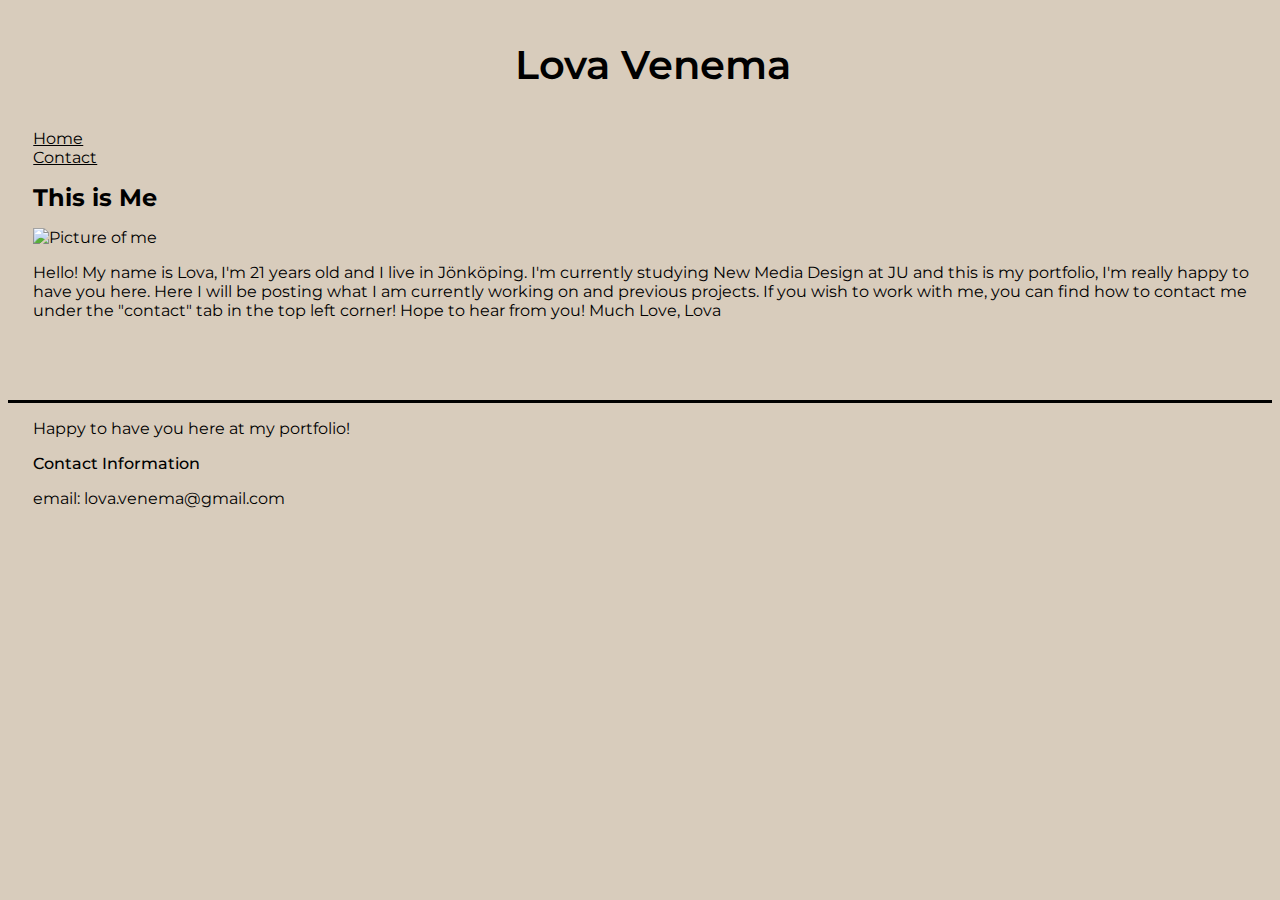
==== index.html @ 79e27061 "Tweaks" ====
<!DOCTYPE html>
<html lang="en">
  <head>
    <meta charset="UTF-8" />
    <meta name="viewport" content="width=device-width, initial-scale=1.0" />
    <title>Portfolio Website</title>
    <link rel="preconnect" href="https://fonts.googleapis.com" />
    <link rel="preconnect" href="https://fonts.gstatic.com" crossorigin />
    <link
      href="https://fonts.googleapis.com/css2?family=Montserrat:ital,wght@0,100..900;1,100..900&display=swap"
      rel="stylesheet"
    />
    <link rel="stylesheet" href="css/main.css" />
  </head>

  <body>
    <header>
      <p id="logotype">Lova Venema</p>
      <nav>
        <ul>
          <a href="#"><li>Home</li></a>
          <a href="contact.html"><li>Contact</li></a>
        </ul>
      </nav>
    </header>

    <main>
      <h1>This is Me</h1>
      <img class="main-img" src="/images/me.jpeg" alt="Picture of me" />
      <p>
        Hello! My name is Lova, I'm 21 years old and I live in Jönköping. I'm
        currently studying New Media Design at JU and this is my portfolio, I'm
        really happy to have you here. Here I will be posting what I am
        currently working on and previous projects. If you wish to work with me,
        you can find how to contact me under the "contact" tab in the top left
        corner! Hope to hear from you! Much Love, Lova
      </p>
    </main>

    <footer>
      <p>Happy to have you here at my portfolio!</p>
      <h2>Contact Information</h2>
      <p>email: lova.venema@gmail.com</p>
    </footer>
  </body>
</html>
---- css/main.css ----
* {
  font-family: "Montserrat", serif;
  background-color: rgb(216, 204, 188);
}

/*HEADER*/

/* navigaion */
ul {
  list-style: none;
  padding-left: 2%;
}
a {
  color: black;
}

/* logo */
#logotype {
  font-weight: 600;
  font-size: 2.5rem;
  text-align: center;
}

/*MAIN*/

/*Main - Home Page*/

h1 {
  padding-left: 2%;
  font-size: 1.5rem;
}

p {
  text-align: left;
  padding-left: 2%;
}

/* picture */
.main-img {
  width: 20%;
  padding-left: 2%;
}

/*Main - home page end*/

/*Main - Contact Page*/

form {
  width: 40%;
  margin-left: 50 px;
  margin-top: 1%;
  border-color: black;
}

textarea {
  height: 100px;
  width: 40%;
}

/* button {
  margin-top: 10px;
} */

#writeamessage {
  border: 1px solid black;
  border-radius: 7px;
  margin-top: 1.5%;
}

/*Main - Contact Page*/

/* FOOTER */

footer {
  margin-top: 5rem;
  margin-bottom: 3rem;
  border-top: 3px solid black;
}

h2 {
  margin-left: 2%;
  font-weight: 500;
  font-size: 1rem;
}
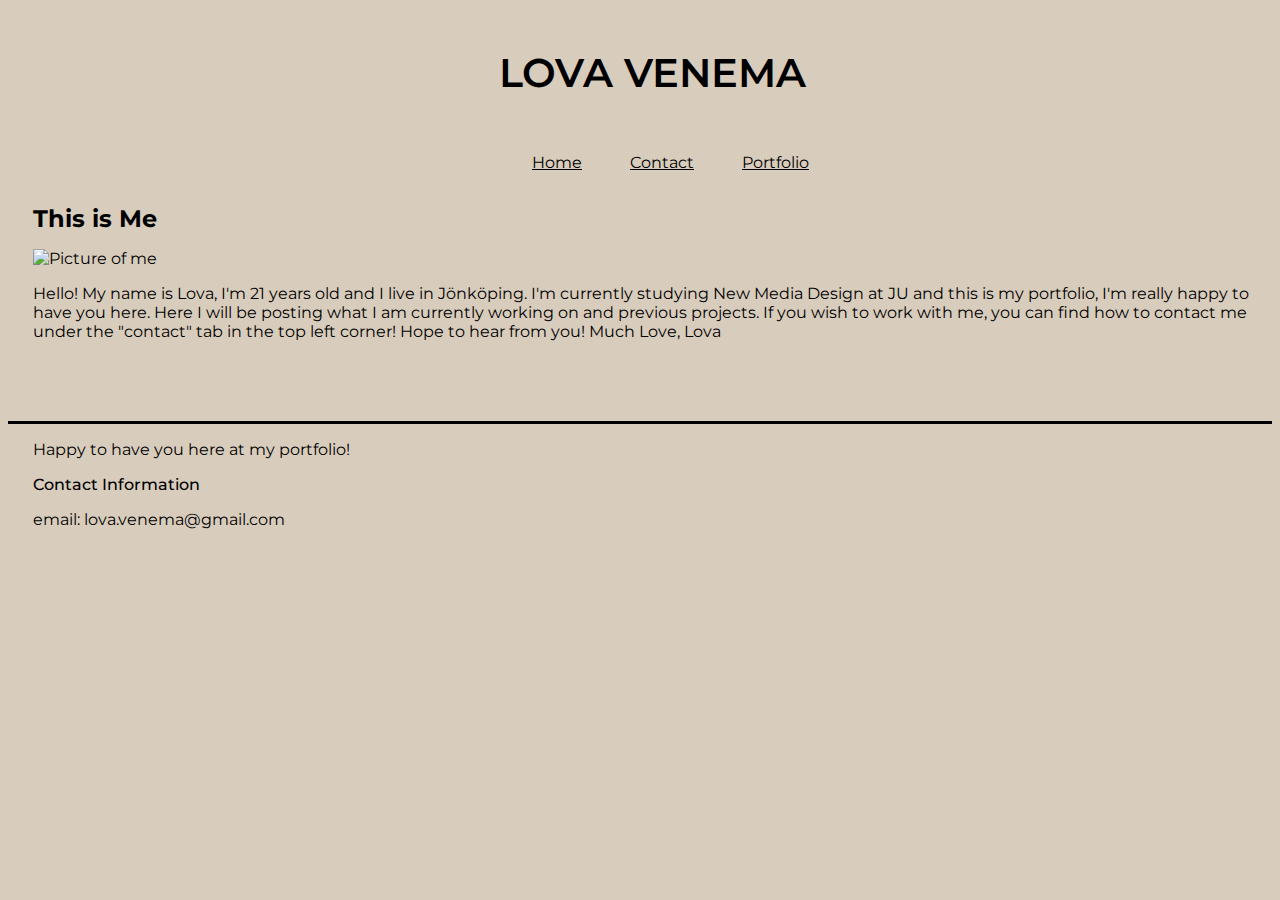
==== commit 16ef9709: "Adding portfolio page and updating logo" ====
--- a/index.html
+++ b/index.html
@@ -15,11 +15,12 @@
 
   <body>
     <header>
-      <p id="logotype">Lova Venema</p>
+      <p id="logotype">LOVA VENEMA</p>
       <nav>
         <ul>
-          <a href="#"><li>Home</li></a>
+          <a href="index.html"><li>Home</li></a>
           <a href="contact.html"><li>Contact</li></a>
+          <a href="portfolio.html"><li>Portfolio</li></a>
         </ul>
       </nav>
     </header>
--- a/css/main.css
+++ b/css/main.css
@@ -5,10 +5,21 @@
 
 /*HEADER*/
 
+header {
+  display: flex;
+  flex-direction: column;
+  align-items: center;
+}
+
 /* navigaion */
 ul {
+  display: flex;
   list-style: none;
   padding-left: 2%;
+}
+
+li {
+  margin-left: 3rem;
 }
 a {
   color: black;
@@ -16,9 +27,9 @@
 
 /* logo */
 #logotype {
+  display: flex;
   font-weight: 600;
   font-size: 2.5rem;
-  text-align: center;
 }
 
 /*MAIN*/
@@ -67,7 +78,22 @@
   margin-top: 1.5%;
 }
 
-/*Main - Contact Page*/
+/* Main - Contact Page */
+
+/* Main - Portfolio Page */
+
+.portfolio-container {
+  display: grid;
+  grid-template-columns: repeat(3, 1fr);
+  /*Alternative
+  'img, img, img'
+  'img, img, img';
+  */
+}
+
+.portfolio-image {
+  width: 100%; /* will be 100% as they should take 100% of each column*/
+}
 
 /* FOOTER */
 
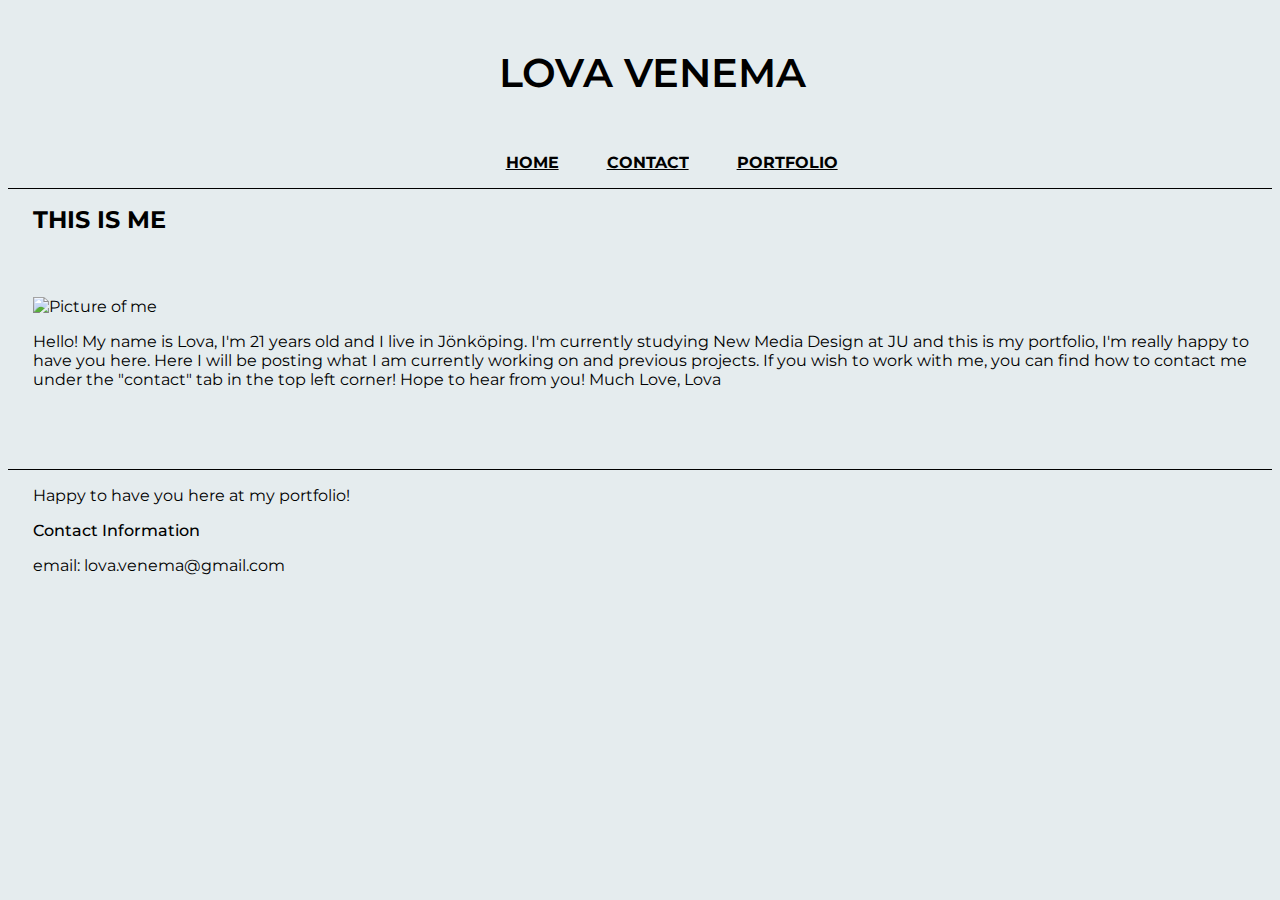
==== commit 583f4d38: "Fixes to the header, menu and background" ====
--- a/index.html
+++ b/index.html
@@ -18,15 +18,15 @@
       <p id="logotype">LOVA VENEMA</p>
       <nav>
         <ul>
-          <a href="index.html"><li>Home</li></a>
-          <a href="contact.html"><li>Contact</li></a>
-          <a href="portfolio.html"><li>Portfolio</li></a>
+          <a href="index.html"><li>HOME</li></a>
+          <a href="contact.html"><li>CONTACT</li></a>
+          <a href="portfolio.html"><li>PORTFOLIO</li></a>
         </ul>
       </nav>
     </header>
 
     <main>
-      <h1>This is Me</h1>
+      <h1>THIS IS ME</h1>
       <img class="main-img" src="/images/me.jpeg" alt="Picture of me" />
       <p>
         Hello! My name is Lova, I'm 21 years old and I live in Jönköping. I'm
--- a/css/main.css
+++ b/css/main.css
@@ -1,6 +1,6 @@
 * {
   font-family: "Montserrat", serif;
-  background-color: rgb(216, 204, 188);
+  background-color: rgb(229, 236, 238);
 }
 
 /*HEADER*/
@@ -9,11 +9,13 @@
   display: flex;
   flex-direction: column;
   align-items: center;
+  border-bottom: 1px solid black;
 }
 
 /* navigaion */
 ul {
   display: flex;
+  font-weight: 700;
   list-style: none;
   padding-left: 2%;
 }
@@ -38,6 +40,7 @@
 
 h1 {
   padding-left: 2%;
+  margin-bottom: 5%;
   font-size: 1.5rem;
 }
 
@@ -85,6 +88,7 @@
 .portfolio-container {
   display: grid;
   grid-template-columns: repeat(3, 1fr);
+  align-items: center;
   /*Alternative
   'img, img, img'
   'img, img, img';
@@ -100,7 +104,7 @@
 footer {
   margin-top: 5rem;
   margin-bottom: 3rem;
-  border-top: 3px solid black;
+  border-top: 1px solid black;
 }
 
 h2 {
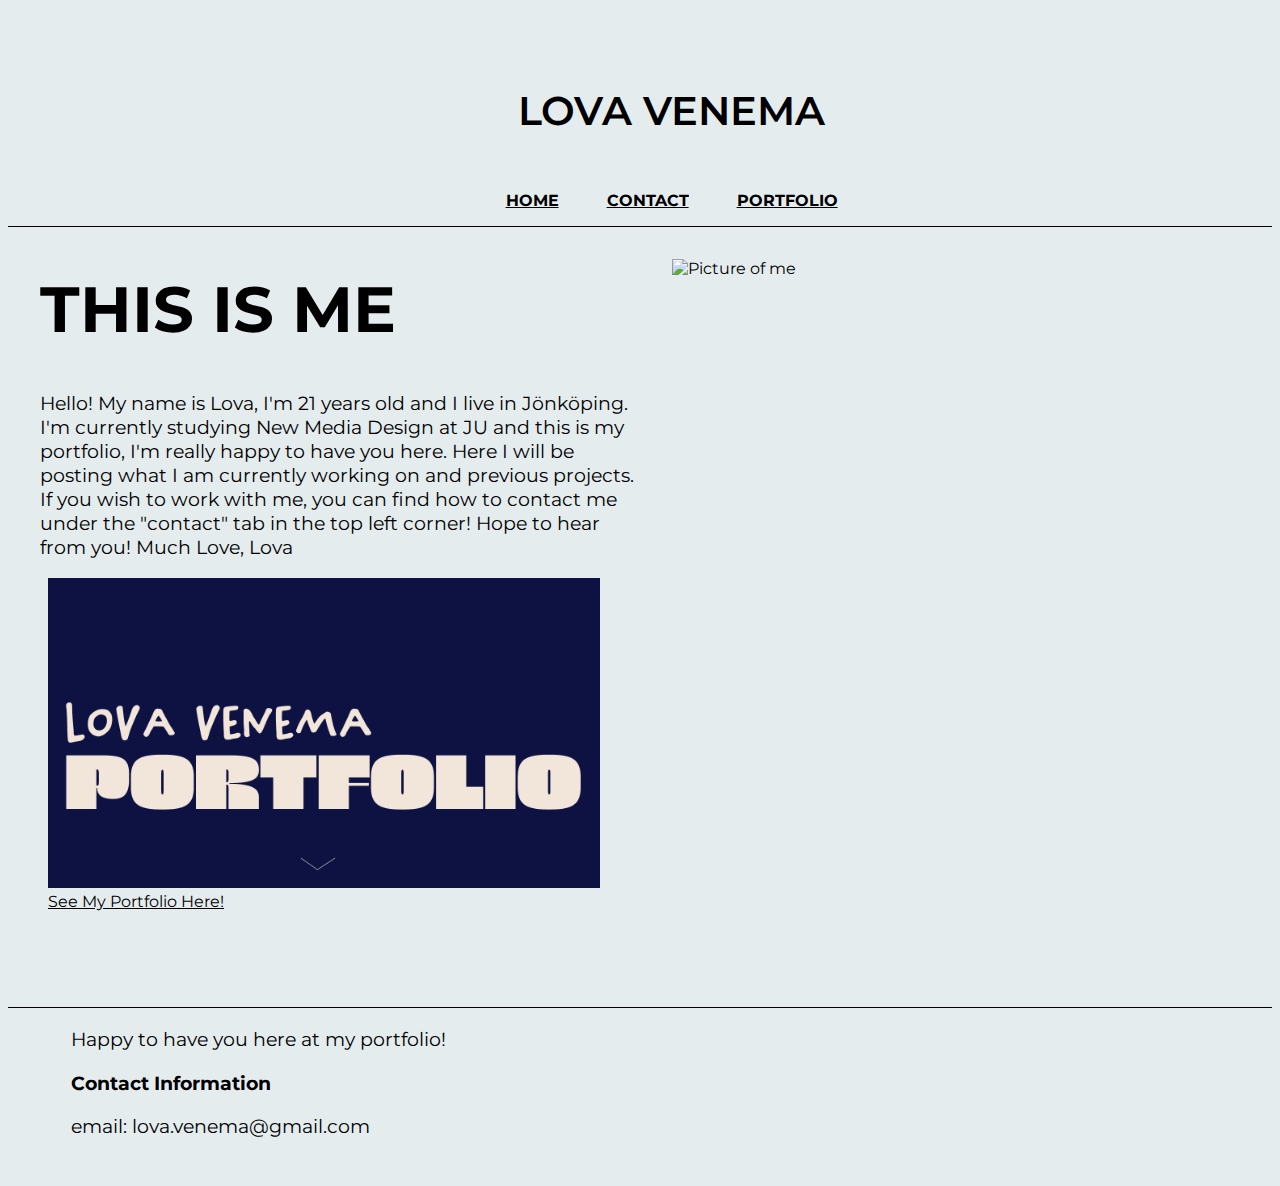
==== commit e4267860: "Flex and grid, final pieces added" ====
--- a/index.html
+++ b/index.html
@@ -25,17 +25,27 @@
       </nav>
     </header>
 
-    <main>
-      <h1>THIS IS ME</h1>
+    <main class="homepage-contianer">
+      <section>
+        <h1>THIS IS ME</h1>
+        <p>
+          Hello! My name is Lova, I'm 21 years old and I live in Jönköping. I'm
+          currently studying New Media Design at JU and this is my portfolio,
+          I'm really happy to have you here. Here I will be posting what I am
+          currently working on and previous projects. If you wish to work with
+          me, you can find how to contact me under the "contact" tab in the top
+          left corner! Hope to hear from you! Much Love, Lova
+        </p>
+
+        <a href="portfolio.html">
+          <figure>
+            <img class="header-image" src="/images/header.png" alt="" />
+            <figcaption>See My Portfolio Here!</figcaption>
+          </figure>
+        </a>
+      </section>
+
       <img class="main-img" src="/images/me.jpeg" alt="Picture of me" />
-      <p>
-        Hello! My name is Lova, I'm 21 years old and I live in Jönköping. I'm
-        currently studying New Media Design at JU and this is my portfolio, I'm
-        really happy to have you here. Here I will be posting what I am
-        currently working on and previous projects. If you wish to work with me,
-        you can find how to contact me under the "contact" tab in the top left
-        corner! Hope to hear from you! Much Love, Lova
-      </p>
     </main>
 
     <footer>
--- a/css/main.css
+++ b/css/main.css
@@ -31,6 +31,7 @@
 #logotype {
   display: flex;
   font-weight: 600;
+  padding-top: 3%;
   font-size: 2.5rem;
 }
 
@@ -39,20 +40,31 @@
 /*Main - Home Page*/
 
 h1 {
-  padding-left: 2%;
-  margin-bottom: 5%;
-  font-size: 1.5rem;
+  display: flex;
+  padding-left: 5%;
+  font-size: 4rem;
+}
+
+.homepage-contianer {
+  display: grid;
+  grid-template-columns: repeat(2, 2fr);
+  align-content: space-around;
 }
 
 p {
-  text-align: left;
-  padding-left: 2%;
+  font-size: 1.2rem;
+  padding-left: 5%;
 }
 
 /* picture */
 .main-img {
-  width: 20%;
-  padding-left: 2%;
+  width: 70%;
+  padding-left: 5%;
+  margin-top: 5%;
+}
+
+.header-image {
+  width: 100%;
 }
 
 /*Main - home page end*/
@@ -89,6 +101,7 @@
   display: grid;
   grid-template-columns: repeat(3, 1fr);
   align-items: center;
+  padding-left: 2%;
   /*Alternative
   'img, img, img'
   'img, img, img';
@@ -99,6 +112,21 @@
   width: 100%; /* will be 100% as they should take 100% of each column*/
 }
 
+/* End Main - Portfolio page*/
+
+/* Main Portfolio-1 page*/
+
+.jazzandblues-page {
+  display: flex;
+}
+
+.jazzandblues-image {
+  width: 50%;
+  margin-left: 2%;
+}
+
+/* End Portfolio-1 Page*/
+
 /* FOOTER */
 
 footer {
@@ -108,7 +136,7 @@
 }
 
 h2 {
-  margin-left: 2%;
-  font-weight: 500;
-  font-size: 1rem;
+  margin-left: 5%;
+  font-weight: 700;
+  font-size: 1.2rem;
 }
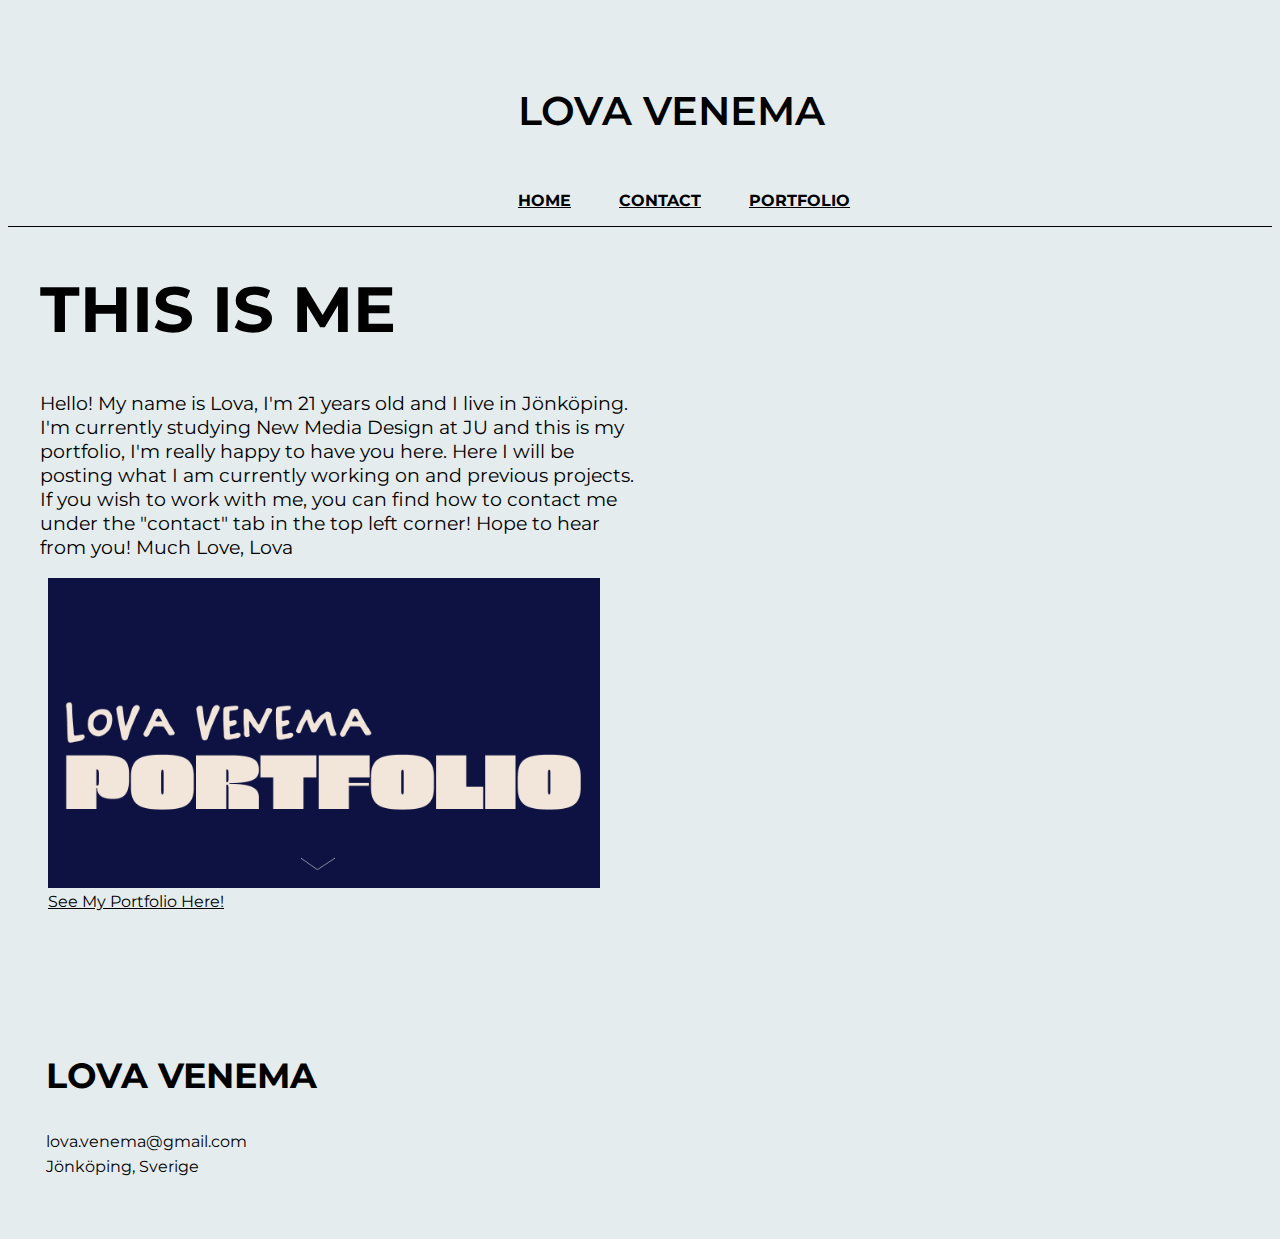
==== commit 476e47e7: "Responsive features, fixed home page" ====
--- a/index.html
+++ b/index.html
@@ -25,33 +25,36 @@
       </nav>
     </header>
 
-    <main class="homepage-contianer">
-      <section>
-        <h1>THIS IS ME</h1>
-        <p>
-          Hello! My name is Lova, I'm 21 years old and I live in Jönköping. I'm
-          currently studying New Media Design at JU and this is my portfolio,
-          I'm really happy to have you here. Here I will be posting what I am
-          currently working on and previous projects. If you wish to work with
-          me, you can find how to contact me under the "contact" tab in the top
-          left corner! Hope to hear from you! Much Love, Lova
-        </p>
+    <div class="main-homepage-container">
+      <main class="homepage-contianer">
+        <section>
+          <h1>THIS IS ME</h1>
+          <p>
+            Hello! My name is Lova, I'm 21 years old and I live in Jönköping.
+            I'm currently studying New Media Design at JU and this is my
+            portfolio, I'm really happy to have you here. Here I will be posting
+            what I am currently working on and previous projects. If you wish to
+            work with me, you can find how to contact me under the "contact" tab
+            in the top left corner! Hope to hear from you! Much Love, Lova
+          </p>
 
-        <a href="portfolio.html">
-          <figure>
-            <img class="header-image" src="/images/header.png" alt="" />
-            <figcaption>See My Portfolio Here!</figcaption>
-          </figure>
-        </a>
-      </section>
+          <a href="portfolio.html">
+            <figure>
+              <img class="header-image" src="/images/header.png" alt="" />
+              <figcaption>See My Portfolio Here!</figcaption>
+            </figure>
+          </a>
+        </section>
 
-      <img class="main-img" src="/images/me.jpeg" alt="Picture of me" />
-    </main>
+        <section class="image-me"></section>
+      </main>
+    </div>
+
+    <h3>LOVA VENEMA</h3>
 
     <footer>
-      <p>Happy to have you here at my portfolio!</p>
-      <h2>Contact Information</h2>
-      <p>email: lova.venema@gmail.com</p>
+      <p class="footer-text">lova.venema@gmail.com</p>
+      <p class="footer-text">Jönköping, Sverige</p>
     </footer>
   </body>
 </html>
--- a/css/main.css
+++ b/css/main.css
@@ -15,9 +15,9 @@
 /* navigaion */
 ul {
   display: flex;
+  align-self: center;
   font-weight: 700;
   list-style: none;
-  padding-left: 2%;
 }
 
 li {
@@ -30,6 +30,7 @@
 /* logo */
 #logotype {
   display: flex;
+  align-self: center;
   font-weight: 600;
   padding-top: 3%;
   font-size: 2.5rem;
@@ -45,10 +46,18 @@
   font-size: 4rem;
 }
 
+.main-homepage-container {
+  display: grid;
+  grid-template-columns: 1fr;
+  grid-template-rows: 1fr;
+  align-items: right;
+}
+
 .homepage-contianer {
   display: grid;
   grid-template-columns: repeat(2, 2fr);
-  align-content: space-around;
+  align-content: stretch;
+  align-self: center;
 }
 
 p {
@@ -61,6 +70,12 @@
   width: 70%;
   padding-left: 5%;
   margin-top: 5%;
+}
+
+.image-me {
+  background-image: url(../images/me.jpeg);
+  background-size: cover;
+  background-position: center;
 }
 
 .header-image {
@@ -112,17 +127,41 @@
   width: 100%; /* will be 100% as they should take 100% of each column*/
 }
 
+@media screen and (max-width: 1024px) {
+  .portfolio-container {
+    display: grid;
+    grid-template-columns: repeat(2, 1fr);
+  }
+}
+
+@media screen and (max-width: 650px) {
+  h1 {
+    font-size: 2rem;
+  }
+  .portfolio-container {
+    display: grid;
+    grid-template-columns: 1fr;
+  }
+}
+
 /* End Main - Portfolio page*/
 
 /* Main Portfolio-1 page*/
 
 .jazzandblues-page {
   display: flex;
+  flex-direction: column;
+  align-items: center;
+  margin-top: 5%;
+}
+.jazzandblues-image {
+  width: 50%;
 }
 
-.jazzandblues-image {
-  width: 50%;
-  margin-left: 2%;
+.jazzPrintDescription {
+  font-size: 1rem;
+  margin-top: 1%;
+  margin-bottom: 1%;
 }
 
 /* End Portfolio-1 Page*/
@@ -130,13 +169,19 @@
 /* FOOTER */
 
 footer {
-  margin-top: 5rem;
-  margin-bottom: 3rem;
-  border-top: 1px solid black;
+  margin-bottom: 5%;
 }
 
-h2 {
-  margin-left: 5%;
+.footer-text {
+  font-size: 1rem;
+  padding-left: 3%;
+  margin-top: 0.5%;
+  margin-bottom: 0.5%;
+}
+
+h3 {
+  margin-top: 10%;
+  padding-left: 3%;
   font-weight: 700;
-  font-size: 1.2rem;
+  font-size: 2.2rem;
 }
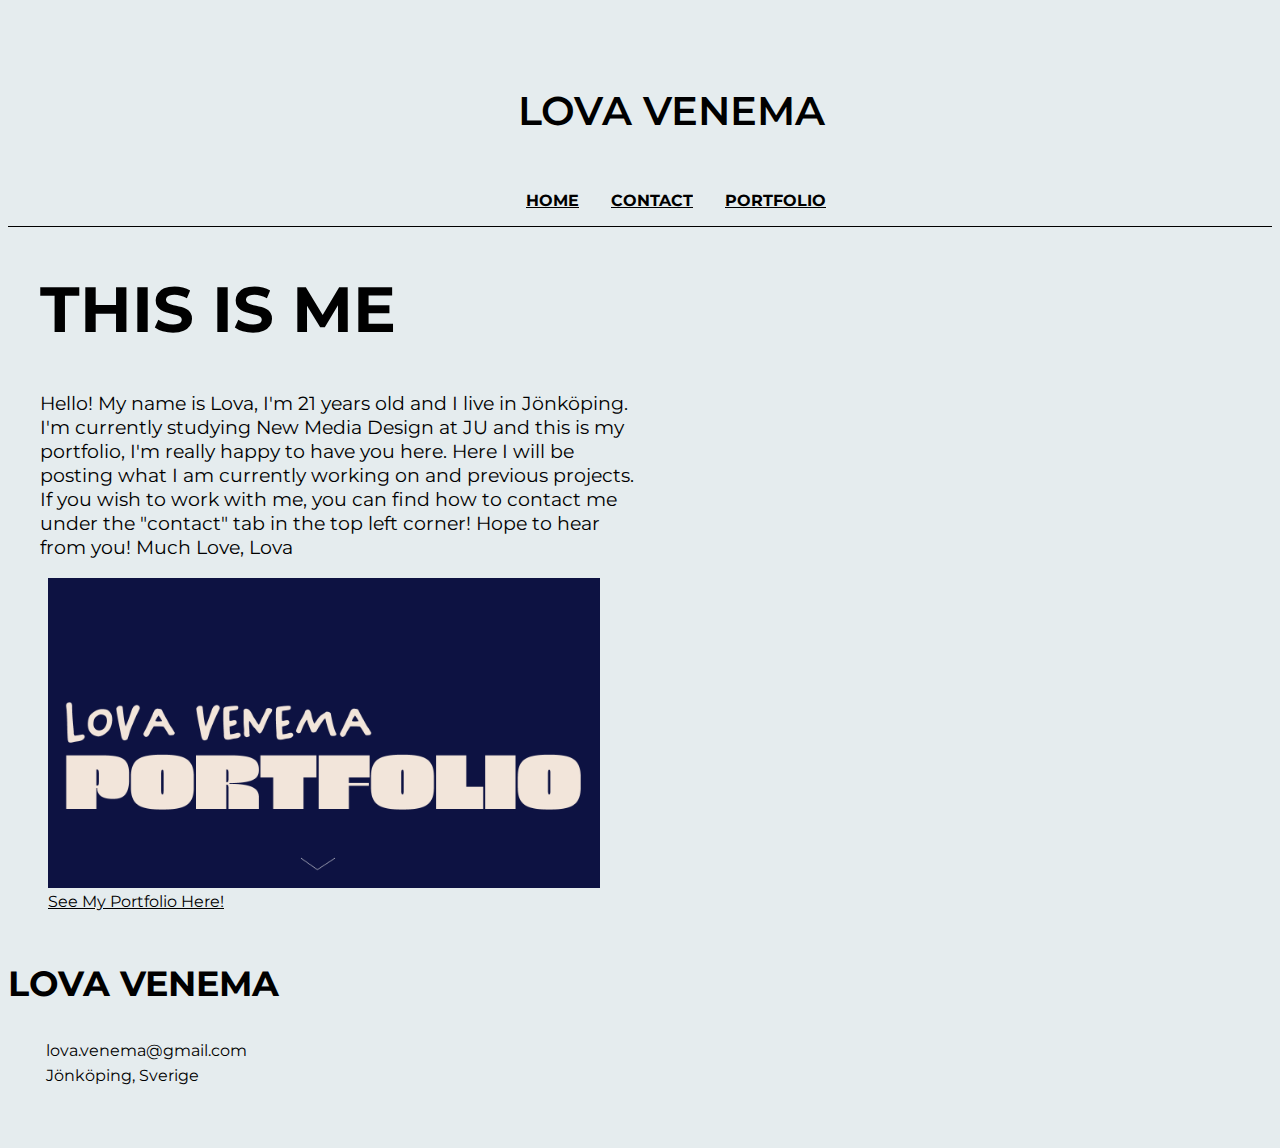
==== commit d9aeafb9: "..." ====
--- a/index.html
+++ b/index.html
@@ -40,7 +40,7 @@
 
           <a href="portfolio.html">
             <figure>
-              <img class="header-image" src="/images/header.png" alt="" />
+              <img class="header-image" src="images/header.png" alt="" />
               <figcaption>See My Portfolio Here!</figcaption>
             </figure>
           </a>
--- a/css/main.css
+++ b/css/main.css
@@ -21,7 +21,7 @@
 }
 
 li {
-  margin-left: 3rem;
+  margin-left: 2rem;
 }
 a {
   color: black;
@@ -97,10 +97,6 @@
   height: 100px;
   width: 40%;
 }
-
-/* button {
-  margin-top: 10px;
-} */
 
 #writeamessage {
   border: 1px solid black;
@@ -146,7 +142,47 @@
 
 /* End Main - Portfolio page*/
 
-/* Main Portfolio-1 page*/
+/* Main Portfolio-1 Page*/
+.portfolio1-img-contianer {
+  display: grid;
+  grid-template-columns: repeat(2, 2fr);
+  justify-items: center;
+}
+
+.coffeeimg {
+  margin-top: 2%;
+  width: 97%;
+}
+
+h3 {
+  font-weight: 700;
+  font-size: 2.2rem;
+}
+
+.portfolio-text-container {
+  display: grid;
+  grid-template-columns: 1fr;
+  justify-items: center;
+}
+
+@media screen and (max-width: 1024px) {
+  .portfolio1-img-contianer {
+    display: grid;
+    grid-template-columns: 1fr;
+  }
+}
+
+@media screen and (max-width: 650px) {
+  h1 {
+    font-size: 1.5rem;
+  }
+  .coffeeimg {
+    width: 80%;
+  }
+}
+/* End Main Portfolio-1 Page*/
+
+/* Main Portfolio-2 page*/
 
 .jazzandblues-page {
   display: flex;
@@ -158,13 +194,14 @@
   width: 50%;
 }
 
-.jazzPrintDescription {
+.printDescription {
   font-size: 1rem;
   margin-top: 1%;
   margin-bottom: 1%;
-}
-
-/* End Portfolio-1 Page*/
+  margin-right: 5%;
+}
+
+/* End Portfolio-2 Page*/
 
 /* FOOTER */
 
@@ -179,7 +216,7 @@
   margin-bottom: 0.5%;
 }
 
-h3 {
+#footer-name {
   margin-top: 10%;
   padding-left: 3%;
   font-weight: 700;
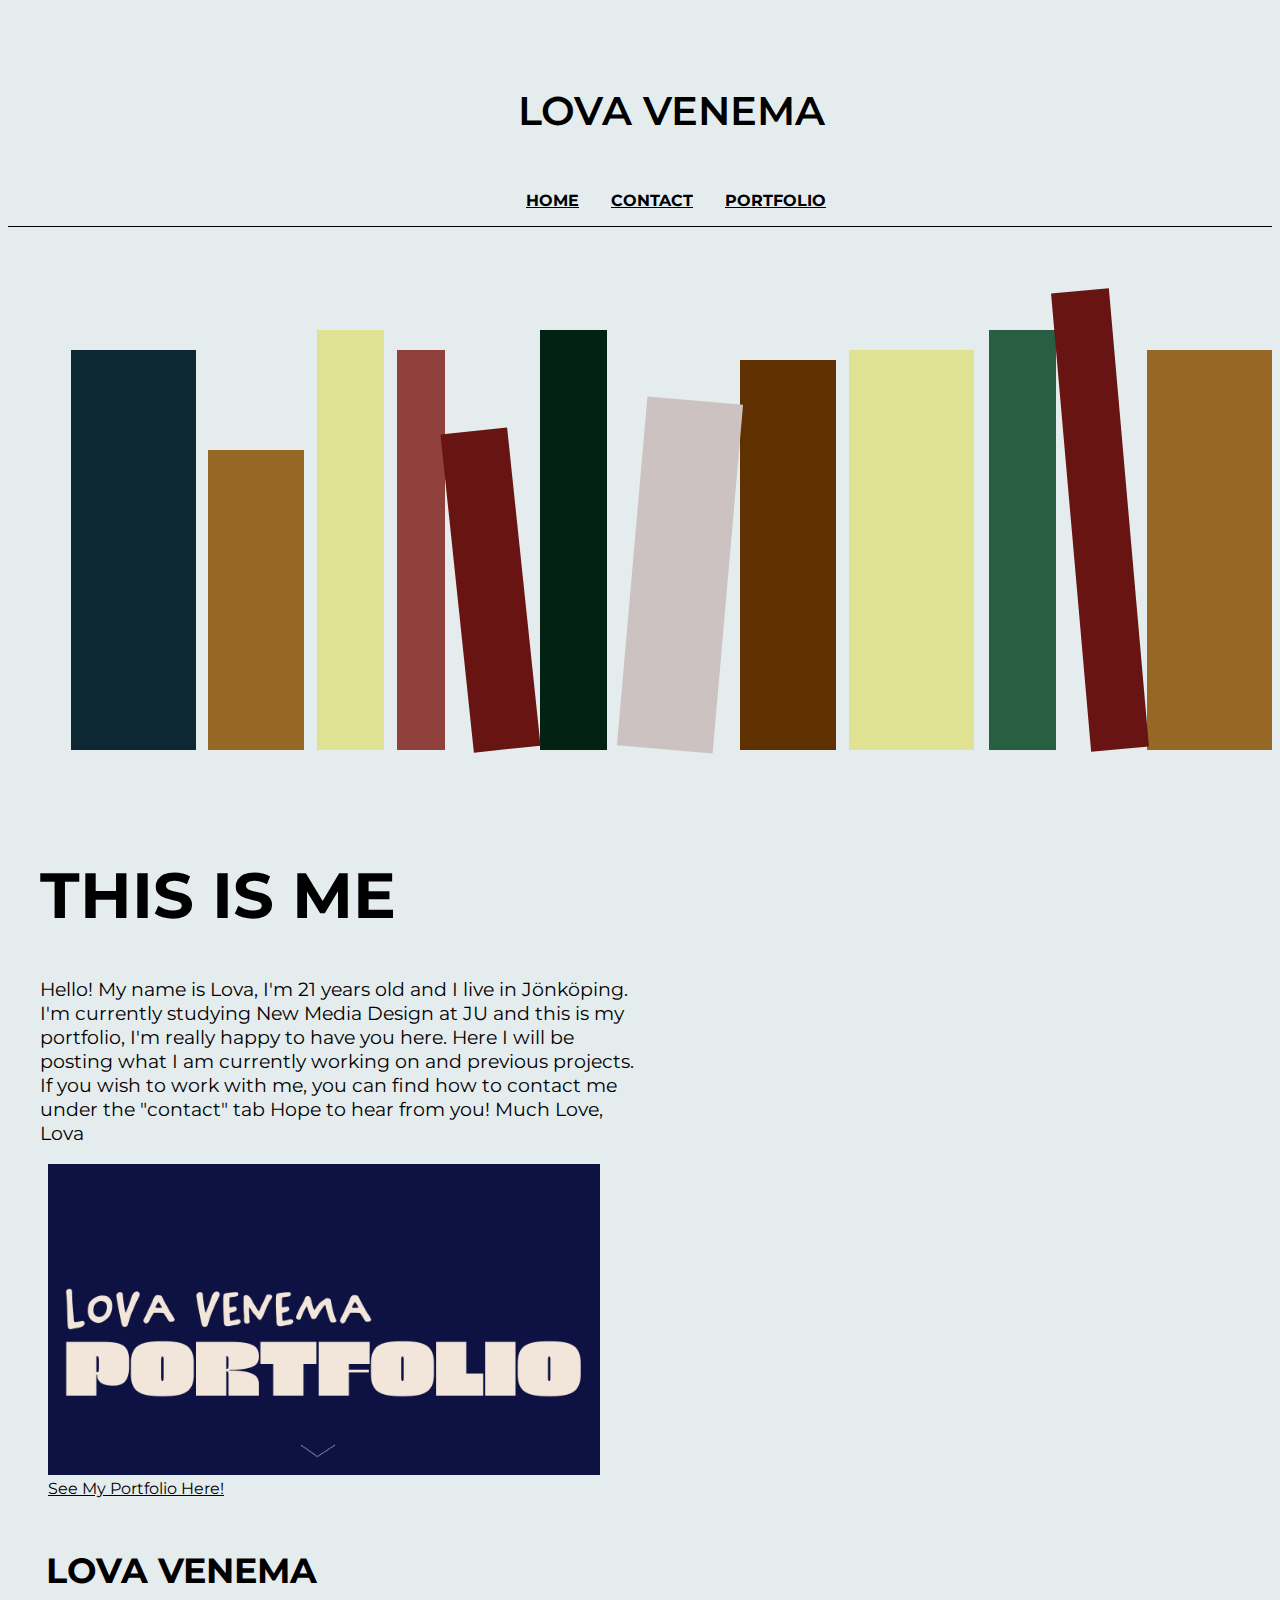
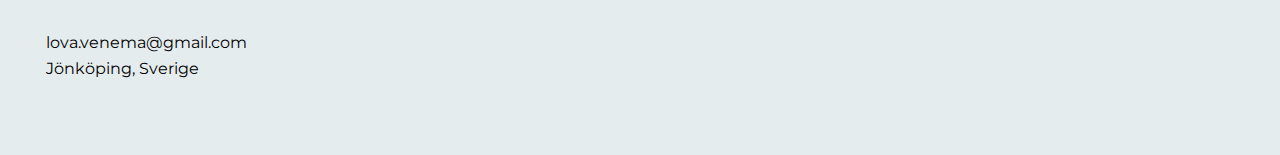
==== commit 585cc1cf: "Animation" ====
--- a/index.html
+++ b/index.html
@@ -25,6 +25,26 @@
       </nav>
     </header>
 
+  </div>
+
+  <div class="books">
+    <div class="book-1"></div>
+    <div class="book-2"></div>
+    <div class="book-3"></div>
+    <div class="book-4"></div>
+    <div class="book-5"></div>
+    <div class="book-6"></div>
+    <div class="book-7"></div>
+    <div class="book-8"></div>
+    <div class="book-9"></div>
+    <div class="book-10"></div>
+    <div class="book-11"></div> 
+    <div class="book-12"></div> 
+    <div class="book-13"></div> 
+    <div class="book-14"></div> 
+  </div>
+
+
     <div class="main-homepage-container">
       <main class="homepage-contianer">
         <section>
@@ -35,7 +55,7 @@
             portfolio, I'm really happy to have you here. Here I will be posting
             what I am currently working on and previous projects. If you wish to
             work with me, you can find how to contact me under the "contact" tab
-            in the top left corner! Hope to hear from you! Much Love, Lova
+            Hope to hear from you! Much Love, Lova
           </p>
 
           <a href="portfolio.html">
@@ -48,7 +68,7 @@
 
         <section class="image-me"></section>
       </main>
-    </div>
+    
 
     <h3>LOVA VENEMA</h3>
 
--- a/css/main.css
+++ b/css/main.css
@@ -63,6 +63,183 @@
 p {
   font-size: 1.2rem;
   padding-left: 5%;
+}
+
+.books {
+  display: flex;
+  flex-direction: row;
+  align-items: flex-end;
+  justify-content: stretch;
+  animation-name: book;
+  animation-iteration-count: infinite;
+}
+
+.book-1 {
+  background-color: #0c2933;
+  width: 130px;
+  height: 400px;
+  margin-left: 5%;
+  margin-top: 5%;
+  margin-bottom: 5%;
+  animation-name: book;
+  animation-duration: 1s;
+}
+
+.book-2 {
+  background-color: #966725;
+  width: 100px;
+  height: 300px;
+  margin-left: 1%;
+  margin-top: 5%;
+  margin-bottom: 5%;
+  animation-name: book;
+  animation-duration: 1s;
+  animation-delay: 1s;
+}
+
+.book-3 {
+  background-color: #dfe193;
+  width: 70px;
+  height: 420px;
+  margin-left: 1%;
+  margin-top: 5%;
+  margin-bottom: 5%;
+  animation-name: book;
+  animation-duration: 1s;
+  animation-delay: 2s;
+}
+
+.book-4 {
+  background-color: #90413c;
+  width: 50px;
+  height: 400px;
+  margin-left: 1%;
+  margin-top: 5%;
+  margin-bottom: 5%;
+  animation-name: book;
+  animation-duration: 1s;
+  animation-delay: 3s;
+}
+
+.book-5 {
+  background-color: #681412;
+  width: 70px;
+  height: 320px;
+  rotate: -6deg;
+  margin-left: 1%;
+  margin-top: 5%;
+  margin-bottom: 5%;
+  animation-name: book;
+  animation-duration: 1s;
+  animation-delay: 4s;
+}
+
+.book-6 {
+  background-color: #022313;
+  width: 70px;
+  height: 420px;
+  margin-left: 1.2%;
+  margin-top: 5%;
+  margin-bottom: 5%;
+  animation-name: book;
+  animation-duration: 1s;
+  animation-delay: 5s;
+}
+
+.book-7 {
+  background-color: #ccc2c1;
+  width: 100px;
+  height: 350px;
+  rotate: 5deg;
+  margin-left: 2%;
+  margin-top: 5%;
+  margin-bottom: 5%;
+  animation-name: book;
+  animation-duration: 1s;
+  animation-delay: 6s;
+}
+.book-8 {
+  background-color: #5f3100;
+  width: 100px;
+  height: 390px;
+  margin-left: 1%;
+  margin-top: 5%;
+  margin-bottom: 5%;
+  animation-name: book;
+  animation-duration: 1s;
+  animation-delay: 7s;
+}
+
+.book-9 {
+  background-color: #dfe193;
+  width: 130px;
+  height: 400px;
+  margin-left: 1%;
+  margin-top: 5%;
+  margin-bottom: 5%;
+  animation-name: book;
+  animation-duration: 1s;
+  animation-delay: 8s;
+}
+
+.book-10 {
+  background-color: #285e42;
+  width: 70px;
+  height: 420px;
+  margin-left: 1.2%;
+  margin-top: 5%;
+  margin-bottom: 5%;
+  animation-name: book;
+  animation-duration: 1s;
+  animation-delay: 9s;
+}
+
+.book-11 {
+  background-color: #681412;
+  width: 60px;
+  height: 460px;
+  rotate: -5deg;
+  margin-left: 1.2%;
+  margin-top: 5%;
+  margin-bottom: 5%;
+  animation-name: book;
+  animation-duration: 1s;
+  animation-delay: 10s;
+}
+
+.book-12 {
+  background-color: #966725;
+  width: 130px;
+  height: 400px;
+  margin-left: 1.5%;
+  margin-top: 5%;
+  margin-bottom: 5%;
+  animation-name: book;
+  animation-duration: 1s;
+  animation-delay: 11s;
+}
+
+@keyframes book {
+  40% {
+    transform: rotate(-2deg);
+  }
+  50% {
+    transform: rotate(2deg);
+  }
+
+  60% {
+    transform: rotate(-2deg);
+  }
+  70% {
+    transform: rotate(2deg);
+  }
+
+  80% {
+    transform: rotate(-2deg);
+  }
+  90% {
+    transform: rotate(2deg);
+  }
 }
 
 /* picture */
@@ -157,6 +334,7 @@
 h3 {
   font-weight: 700;
   font-size: 2.2rem;
+  margin-left: 3%;
 }
 
 .portfolio-text-container {
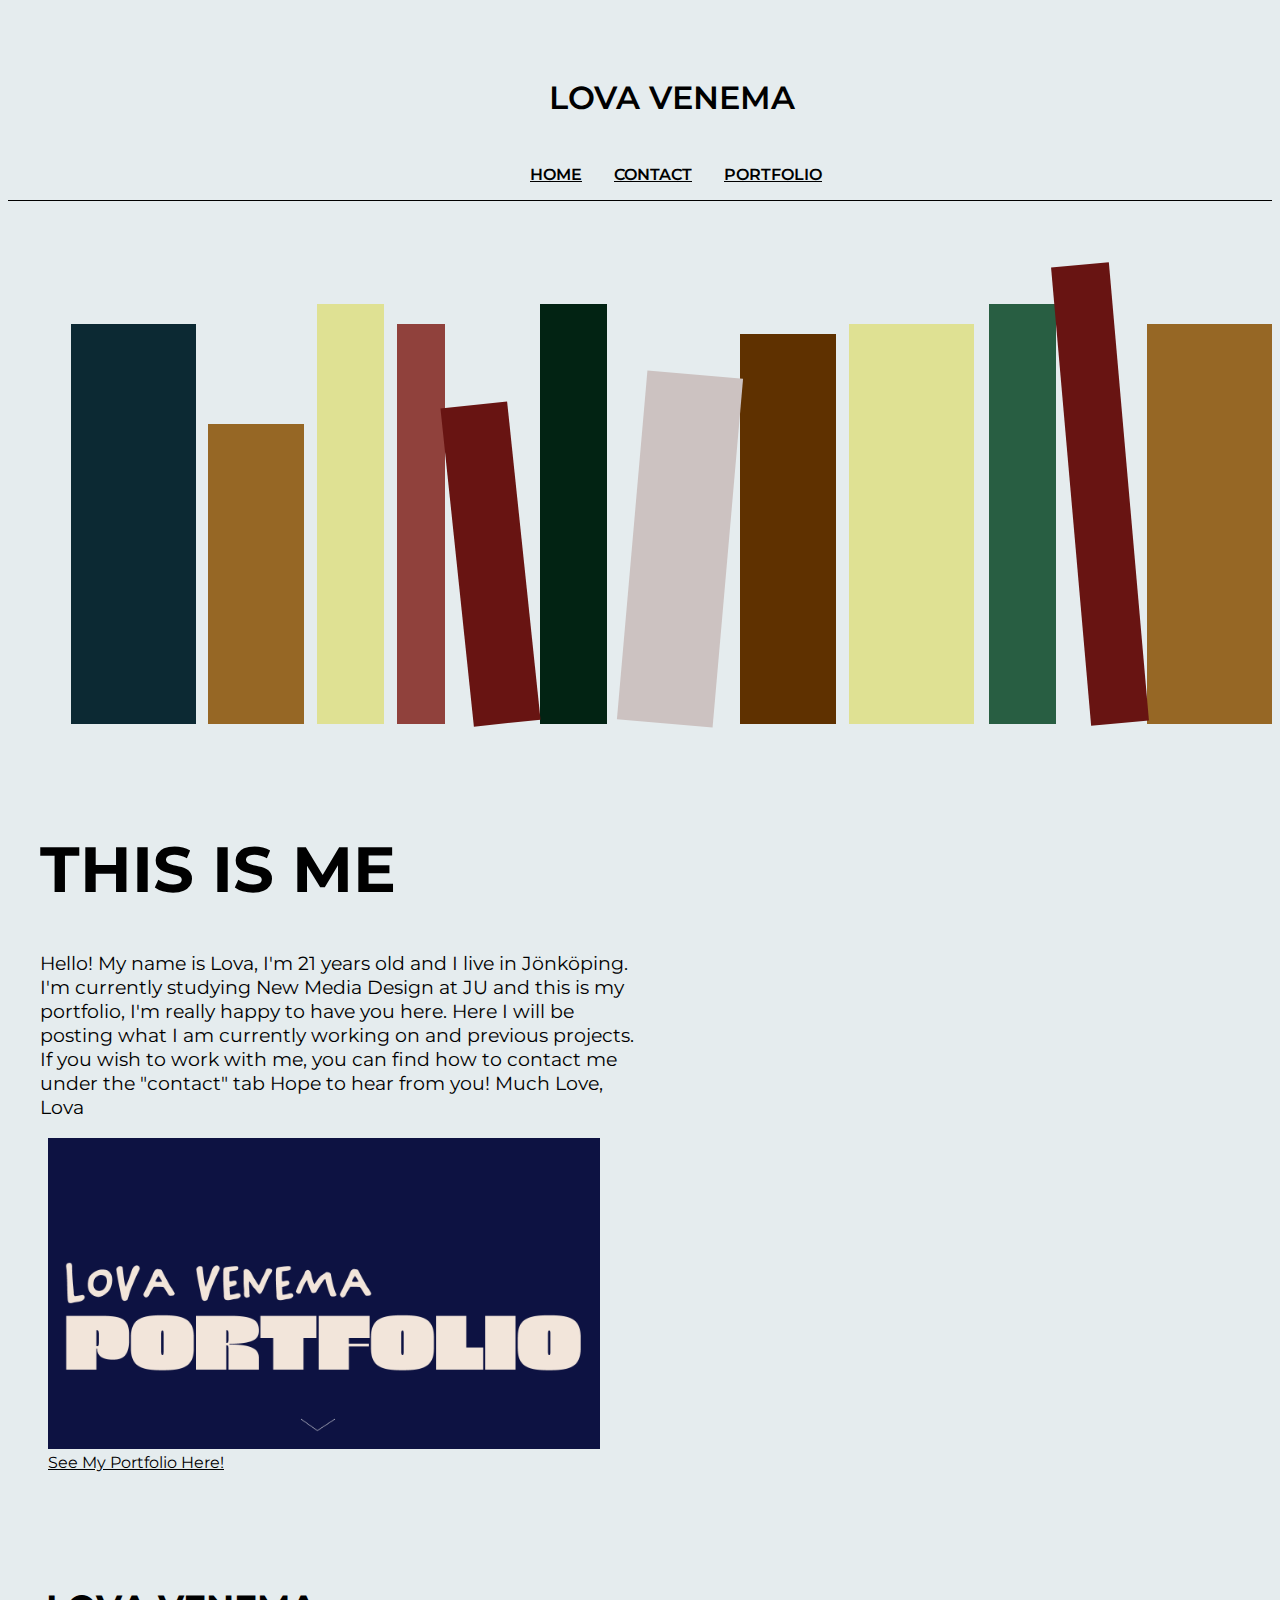
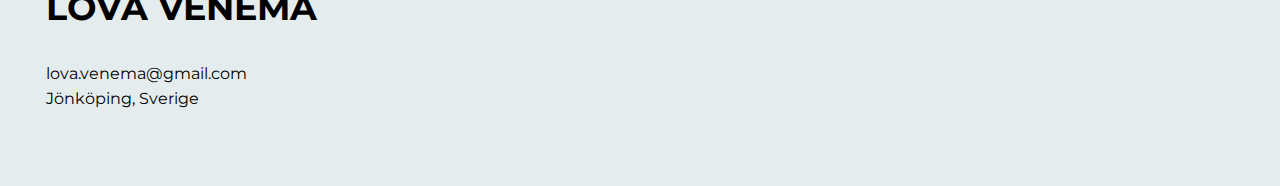
==== commit c933e48b: "Java Script and small changes!" ====
--- a/index.html
+++ b/index.html
@@ -15,7 +15,9 @@
 
   <body>
     <header>
-      <p id="logotype">LOVA VENEMA</p>
+      
+        <p id="logotype">LOVA VENEMA</p>
+
       <nav>
         <ul>
           <a href="index.html"><li>HOME</li></a>
@@ -70,9 +72,10 @@
       </main>
     
 
-    <h3>LOVA VENEMA</h3>
+   
 
     <footer>
+      <h3>LOVA VENEMA</h3>
       <p class="footer-text">lova.venema@gmail.com</p>
       <p class="footer-text">Jönköping, Sverige</p>
     </footer>
--- a/css/main.css
+++ b/css/main.css
@@ -16,7 +16,7 @@
 ul {
   display: flex;
   align-self: center;
-  font-weight: 700;
+  font-weight: 600;
   list-style: none;
 }
 
@@ -31,9 +31,10 @@
 #logotype {
   display: flex;
   align-self: center;
+  text-decoration: none; /* to remove line underneath link, taken from w3schools*/
   font-weight: 600;
   padding-top: 3%;
-  font-size: 2.5rem;
+  font-size: 2rem;
 }
 
 /*MAIN*/
@@ -263,22 +264,61 @@
 
 /*Main - Contact Page*/
 
-form {
-  width: 40%;
-  margin-left: 50 px;
-  margin-top: 1%;
-  border-color: black;
-}
-
-textarea {
-  height: 100px;
-  width: 40%;
+.form-page-container {
+  display: grid;
+  grid-template-columns: repeat(1fr);
+  justify-items: start;
+}
+
+#contact-desctiption {
+  margin-right: 50%;
+}
+
+.form {
+  display: grid;
+  grid-template-columns: repeat(1, 4fr);
+  align-items: stretch;
+  padding-left: 5%;
+}
+
+#form-specifications {
+  border: 1px solid grey;
+  border-radius: 30px;
+  height: 50px;
+  width: 500px;
+  margin-top: 2%;
+  text-align: center;
+}
+
+#name-specifications {
+  border: 1px solid grey;
+  border-radius: 30px;
+  height: 50px;
+  width: 500px;
+  margin-top: 2%;
+  text-align: center;
 }
 
 #writeamessage {
-  border: 1px solid black;
-  border-radius: 7px;
-  margin-top: 1.5%;
+  border: 1px solid grey;
+  /*start help w3schools - To use padding to make space inside textarea when writing i took from w3schools*/
+  padding-left: 5%;
+  padding-top: 5%;
+  /*end help w3schools*/
+  border-radius: 40px;
+  margin-top: 2%;
+  height: 200px;
+  width: 500px;
+}
+
+#send-button {
+  background-color: #681412;
+  color: white;
+  border: none;
+  margin-top: 2%;
+  border-radius: 30px;
+  height: 50px;
+  width: 300px;
 }
 
 /* Main - Contact Page */
@@ -300,23 +340,6 @@
   width: 100%; /* will be 100% as they should take 100% of each column*/
 }
 
-@media screen and (max-width: 1024px) {
-  .portfolio-container {
-    display: grid;
-    grid-template-columns: repeat(2, 1fr);
-  }
-}
-
-@media screen and (max-width: 650px) {
-  h1 {
-    font-size: 2rem;
-  }
-  .portfolio-container {
-    display: grid;
-    grid-template-columns: 1fr;
-  }
-}
-
 /* End Main - Portfolio page*/
 
 /* Main Portfolio-1 Page*/
@@ -343,21 +366,6 @@
   justify-items: center;
 }
 
-@media screen and (max-width: 1024px) {
-  .portfolio1-img-contianer {
-    display: grid;
-    grid-template-columns: 1fr;
-  }
-}
-
-@media screen and (max-width: 650px) {
-  h1 {
-    font-size: 1.5rem;
-  }
-  .coffeeimg {
-    width: 80%;
-  }
-}
 /* End Main Portfolio-1 Page*/
 
 /* Main Portfolio-2 page*/
@@ -384,6 +392,7 @@
 /* FOOTER */
 
 footer {
+  margin-top: 5%;
   margin-bottom: 5%;
 }
 
@@ -400,3 +409,29 @@
   font-weight: 700;
   font-size: 2.2rem;
 }
+
+/* Media Quieries*/
+@media screen and (max-width: 1024px) {
+  .portfolio1-img-contianer {
+    display: grid;
+    grid-template-columns: 1fr;
+  }
+
+  .portfolio-container {
+    display: grid;
+    grid-template-columns: repeat(2, 1fr);
+  }
+}
+
+@media screen and (max-width: 650px) {
+  h1 {
+    font-size: 1.5rem;
+  }
+  .coffeeimg {
+    width: 80%;
+  }
+  .portfolio-container {
+    display: grid;
+    grid-template-columns: 1fr;
+  }
+}
